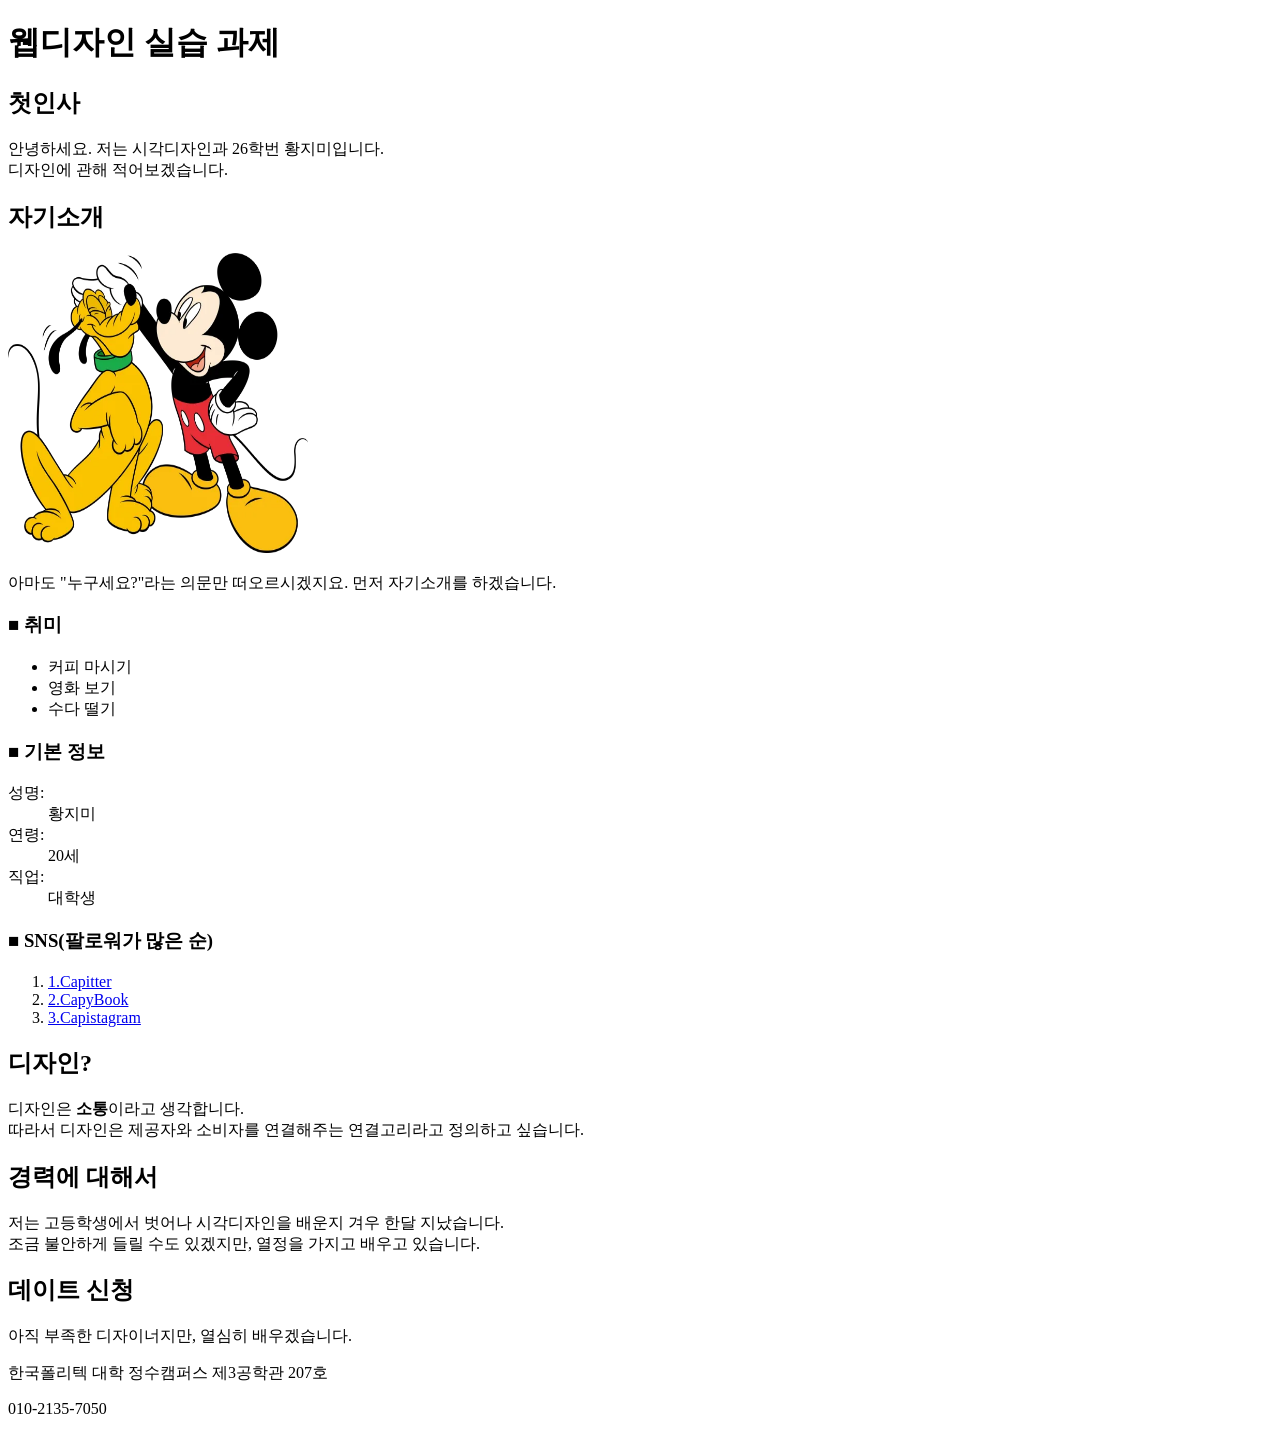
==== index.html @ 14c131b5 "d" ====
<!DOCTYPE html>
<head>
<title>황지미</title>
</head>
<body>
    <h1>웹디자인 실습 과제</h1>
    <h2>
        첫인사

    </h2>
    <p>
        
        안녕하세요. 저는 시각디자인과 26학번 황지미입니다. <br>
        디자인에 관해 적어보겠습니다.
    </p>
        <h2>자기소개</h2>

        <img src="images/micky.webp" width="300" height="300" alt="미키마우스">

    <p>아마도 "누구세요?"라는 의문만 떠오르시겠지요. 먼저 자기소개를 하겠습니다.</p>
    <h3>■ 취미</h3>
        <ul>
            <li>커피 마시기</li>
            <li>영화 보기</li>
            <li>수다 떨기
        </ul>

    <h3>■ 기본 정보 </h3>
        <dl>
            <dt>성명:</dt><dd>황지미</dd>
            <dt>연령:</dt><dd> 20세</dd>
            <dt>직업:</dt><dd> 대학생</dd>

        </dl>

    <h3>■ SNS(팔로워가 많은 순)</h3>
            <ol>
                <li>
                    <a href="https://www.naver.com/" target="_blank">

                        1.Capitter</li>
                    </a>
            <li><a href="#">2.CapyBook</a></li>
            <li><a href="#">3.Capistagram</a></li>
            </ol>

    <h2>디자인?</h2>
    <p> 디자인은 <b>소통</b>이라고 생각합니다. <br>
        따라서 디자인은 제공자와 소비자를 연결해주는 연결고리라고 정의하고 싶습니다.

    </p>
    <h2>경력에 대해서</h2>
        <p>
            저는 고등학생에서 벗어나 시각디자인을 배운지 겨우 한달 지났습니다. <br>
            조금 불안하게 들릴 수도 있겠지만, 열정을 가지고 배우고 있습니다.
        


    <h2>데이트 신청</h2>
        <p>아직 부족한 디자이너지만, 열심히 배우겠습니다.</p>
        <p>한국폴리텍 대학 정수캠퍼스 제3공학관 207호</p>
        <p> 010-2135-7050</p>

</body>
</html>
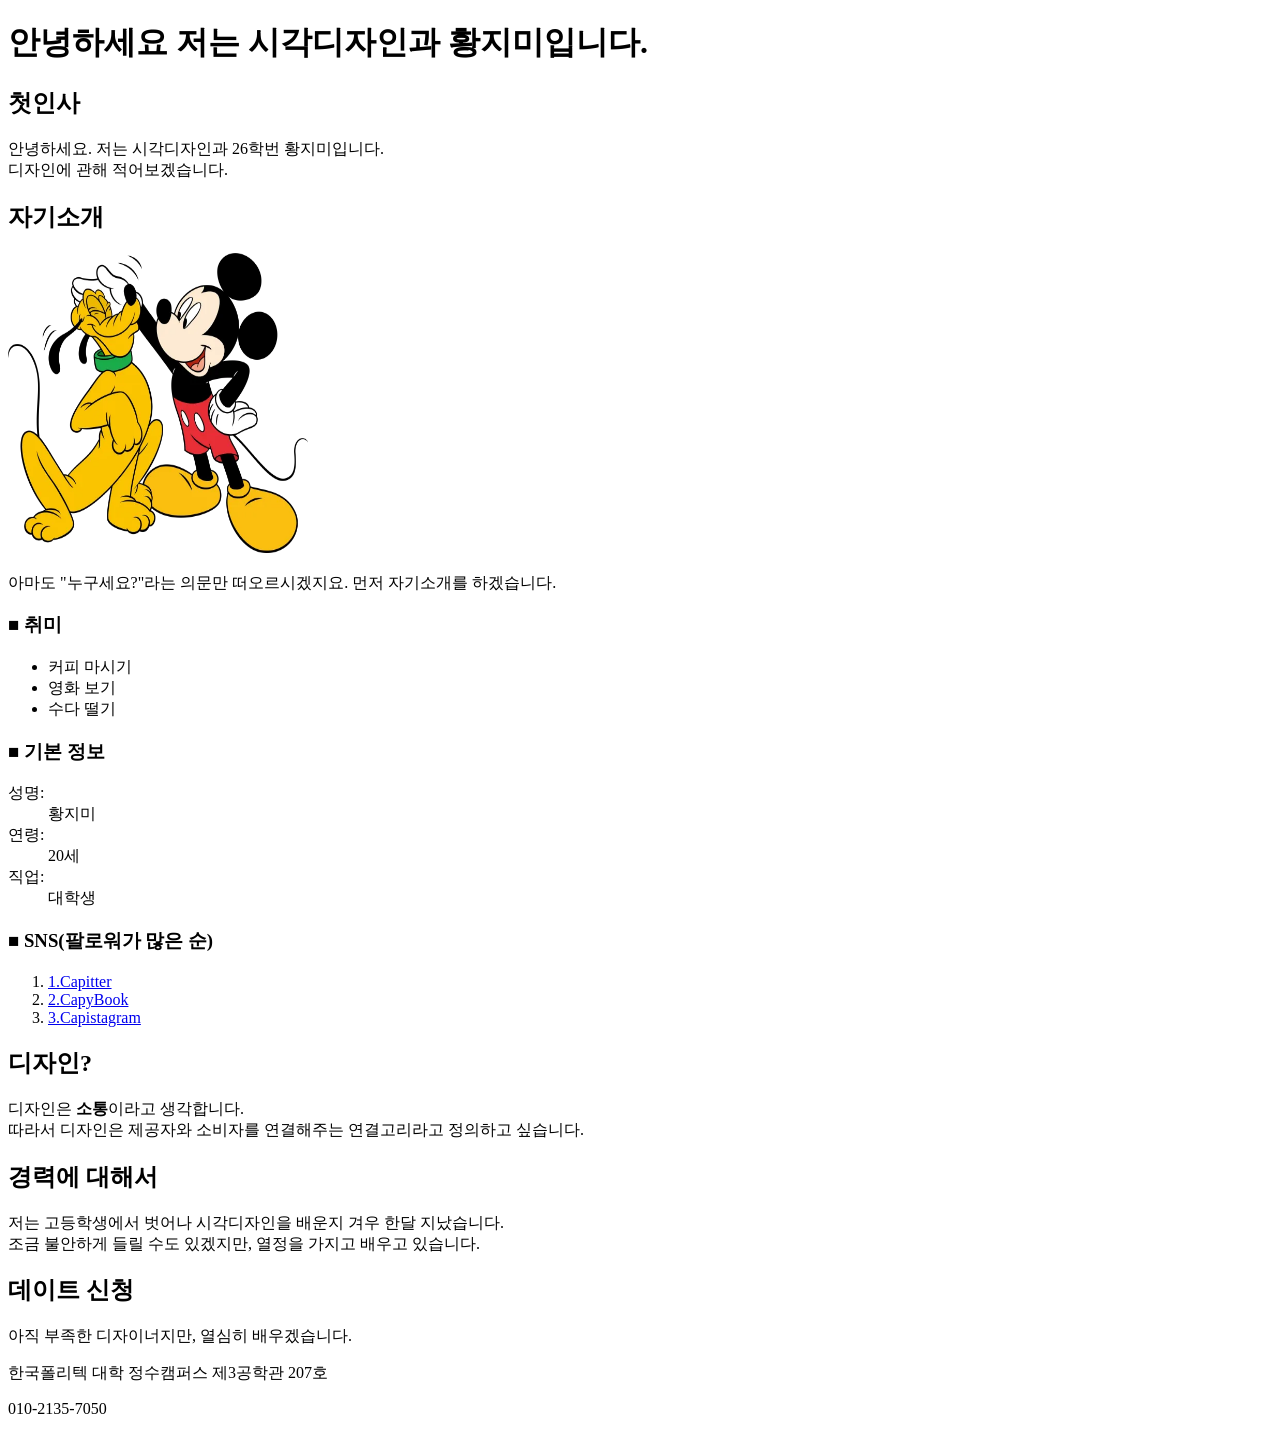
==== commit e36f1820: "DEDE" ====
--- a/index.html
+++ b/index.html
@@ -3,7 +3,7 @@
 <title>황지미</title>
 </head>
 <body>
-    <h1>웹디자인 실습 과제</h1>
+    <h1>안녕하세요 저는 시각디자인과 황지미입니다.</h1>
     <h2>
         첫인사
 
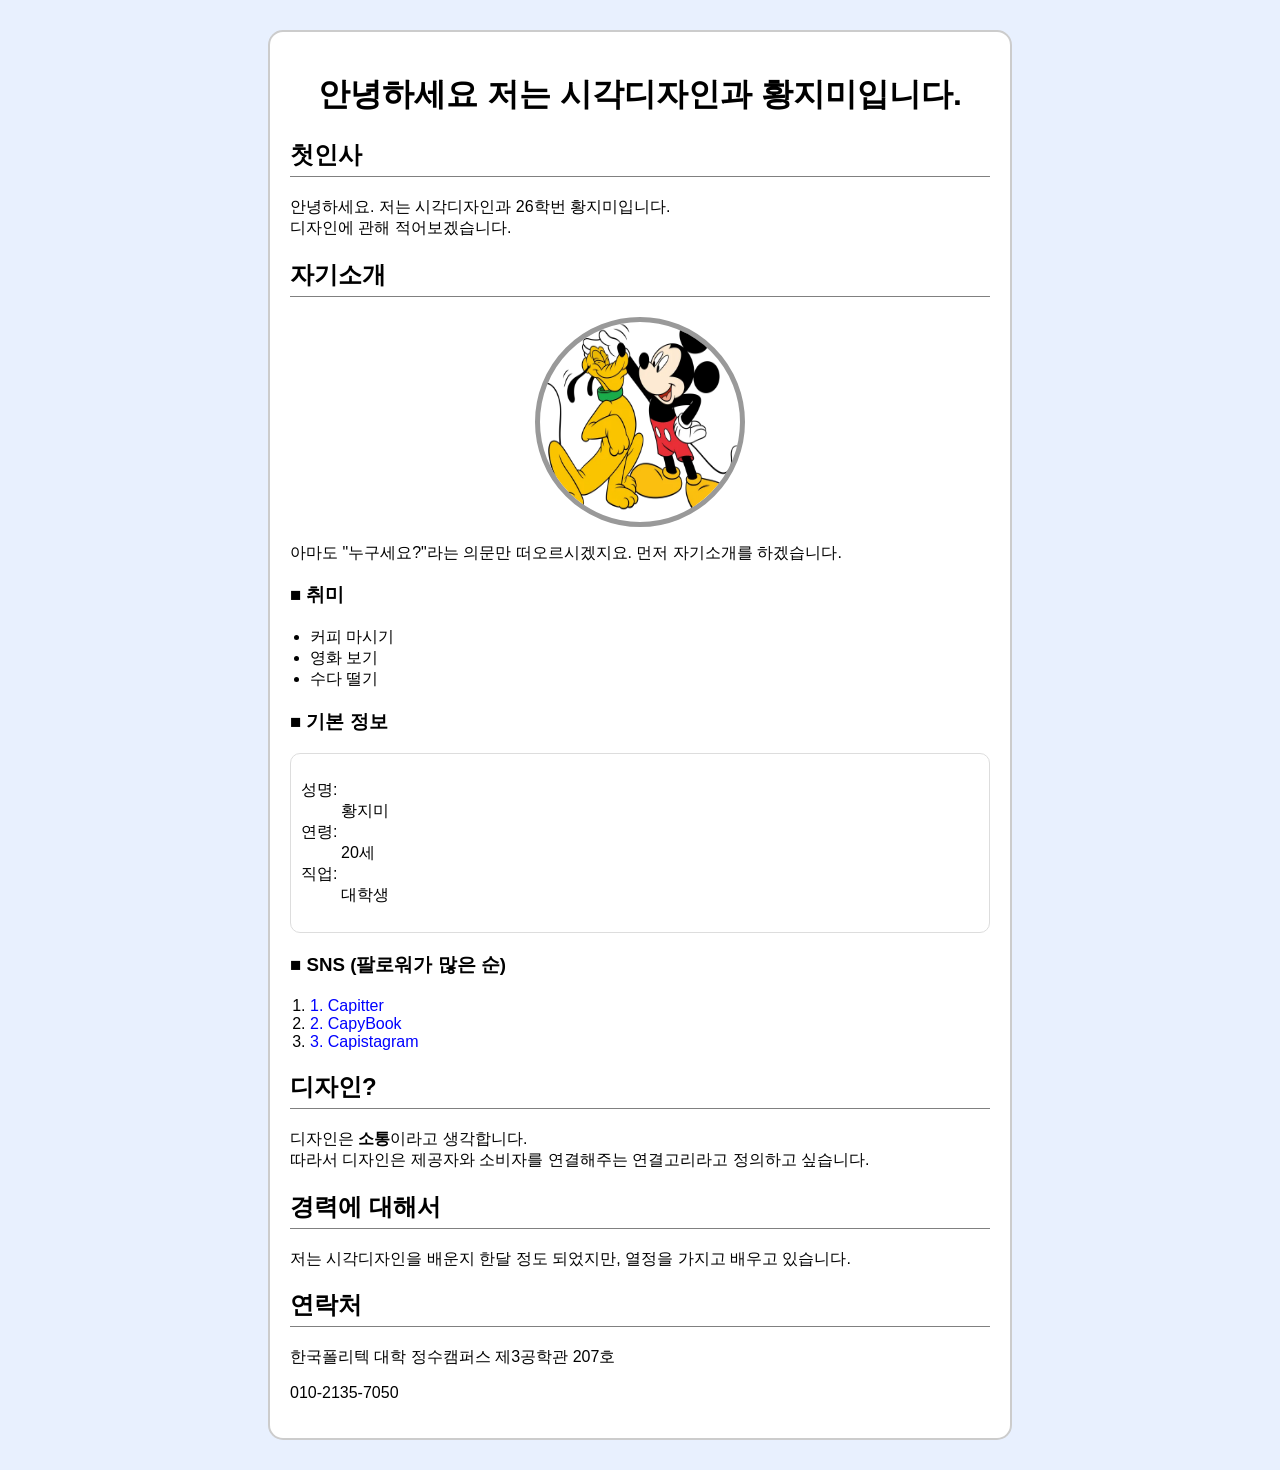
==== commit 5318755f: "Update index.html" ====
--- a/index.html
+++ b/index.html
@@ -1,65 +1,120 @@
 <!DOCTYPE html>
+<html lang="ko">
 <head>
+<meta charset="UTF-8">
 <title>황지미</title>
+
+<style>
+    body {
+        font-family: Arial, sans-serif;
+        background-color: #e8f0fe;
+    }
+
+    .box {
+        width: 700px;
+        margin: 30px auto;
+        padding: 20px;
+        background-color: white;
+        border: 2px solid #ccc;
+        border-radius: 15px;
+    }
+
+    h1 {
+        text-align: center;
+    }
+
+    h2 {
+        border-bottom: 1px solid gray;
+        padding-bottom: 5px;
+    }
+
+    img {
+        display: block;
+        margin: 10px auto;
+        border-radius: 50%;
+        border: 5px solid #999; 
+    }
+
+    ul, ol {
+        padding-left: 20px;
+    }
+
+    a {
+        color: blue;
+        text-decoration: none;
+    }
+
+    a:hover {
+        text-decoration: underline;
+    }
+
+    .info {
+        border: 1px solid #ddd;
+        padding: 10px;
+        border-radius: 10px;
+    }
+
+</style>
+
 </head>
+
 <body>
+
+<div class="box">
+
     <h1>안녕하세요 저는 시각디자인과 황지미입니다.</h1>
-    <h2>
-        첫인사
 
-    </h2>
+    <h2>첫인사</h2>
     <p>
-        
         안녕하세요. 저는 시각디자인과 26학번 황지미입니다. <br>
         디자인에 관해 적어보겠습니다.
     </p>
-        <h2>자기소개</h2>
 
-        <img src="images/micky.webp" width="300" height="300" alt="미키마우스">
+    <h2>자기소개</h2>
+
+    <img src="images/micky.webp" width="200" height="200" alt="미키마우스">
 
     <p>아마도 "누구세요?"라는 의문만 떠오르시겠지요. 먼저 자기소개를 하겠습니다.</p>
+
     <h3>■ 취미</h3>
-        <ul>
-            <li>커피 마시기</li>
-            <li>영화 보기</li>
-            <li>수다 떨기
-        </ul>
+    <ul>
+        <li>커피 마시기</li>
+        <li>영화 보기</li>
+        <li>수다 떨기</li>
+    </ul>
 
-    <h3>■ 기본 정보 </h3>
+    <h3>■ 기본 정보</h3>
+    <div class="info">
         <dl>
             <dt>성명:</dt><dd>황지미</dd>
-            <dt>연령:</dt><dd> 20세</dd>
-            <dt>직업:</dt><dd> 대학생</dd>
+            <dt>연령:</dt><dd>20세</dd>
+            <dt>직업:</dt><dd>대학생</dd>
+        </dl>
+    </div>
 
-        </dl>
-
-    <h3>■ SNS(팔로워가 많은 순)</h3>
-            <ol>
-                <li>
-                    <a href="https://www.naver.com/" target="_blank">
-
-                        1.Capitter</li>
-                    </a>
-            <li><a href="#">2.CapyBook</a></li>
-            <li><a href="#">3.Capistagram</a></li>
-            </ol>
+    <h3>■ SNS (팔로워가 많은 순)</h3>
+    <ol>
+        <li><a href="https://www.naver.com/" target="_blank">1. Capitter</a></li>
+        <li><a href="#">2. CapyBook</a></li>
+        <li><a href="#">3. Capistagram</a></li>
+    </ol>
 
     <h2>디자인?</h2>
-    <p> 디자인은 <b>소통</b>이라고 생각합니다. <br>
+    <p>
+        디자인은 <b>소통</b>이라고 생각합니다. <br>
         따라서 디자인은 제공자와 소비자를 연결해주는 연결고리라고 정의하고 싶습니다.
+    </p>
 
+    <h2>경력에 대해서</h2>
+    <p>
+        저는 시각디자인을 배운지 한달 정도 되었지만, 열정을 가지고 배우고 있습니다.
     </p>
-    <h2>경력에 대해서</h2>
-        <p>
-            저는 고등학생에서 벗어나 시각디자인을 배운지 겨우 한달 지났습니다. <br>
-            조금 불안하게 들릴 수도 있겠지만, 열정을 가지고 배우고 있습니다.
-        
 
+    <h2>연락처</h2>
+    <p>한국폴리텍 대학 정수캠퍼스 제3공학관 207호</p>
+    <p>010-2135-7050</p>
 
-    <h2>데이트 신청</h2>
-        <p>아직 부족한 디자이너지만, 열심히 배우겠습니다.</p>
-        <p>한국폴리텍 대학 정수캠퍼스 제3공학관 207호</p>
-        <p> 010-2135-7050</p>
+</div>
 
 </body>
 </html>
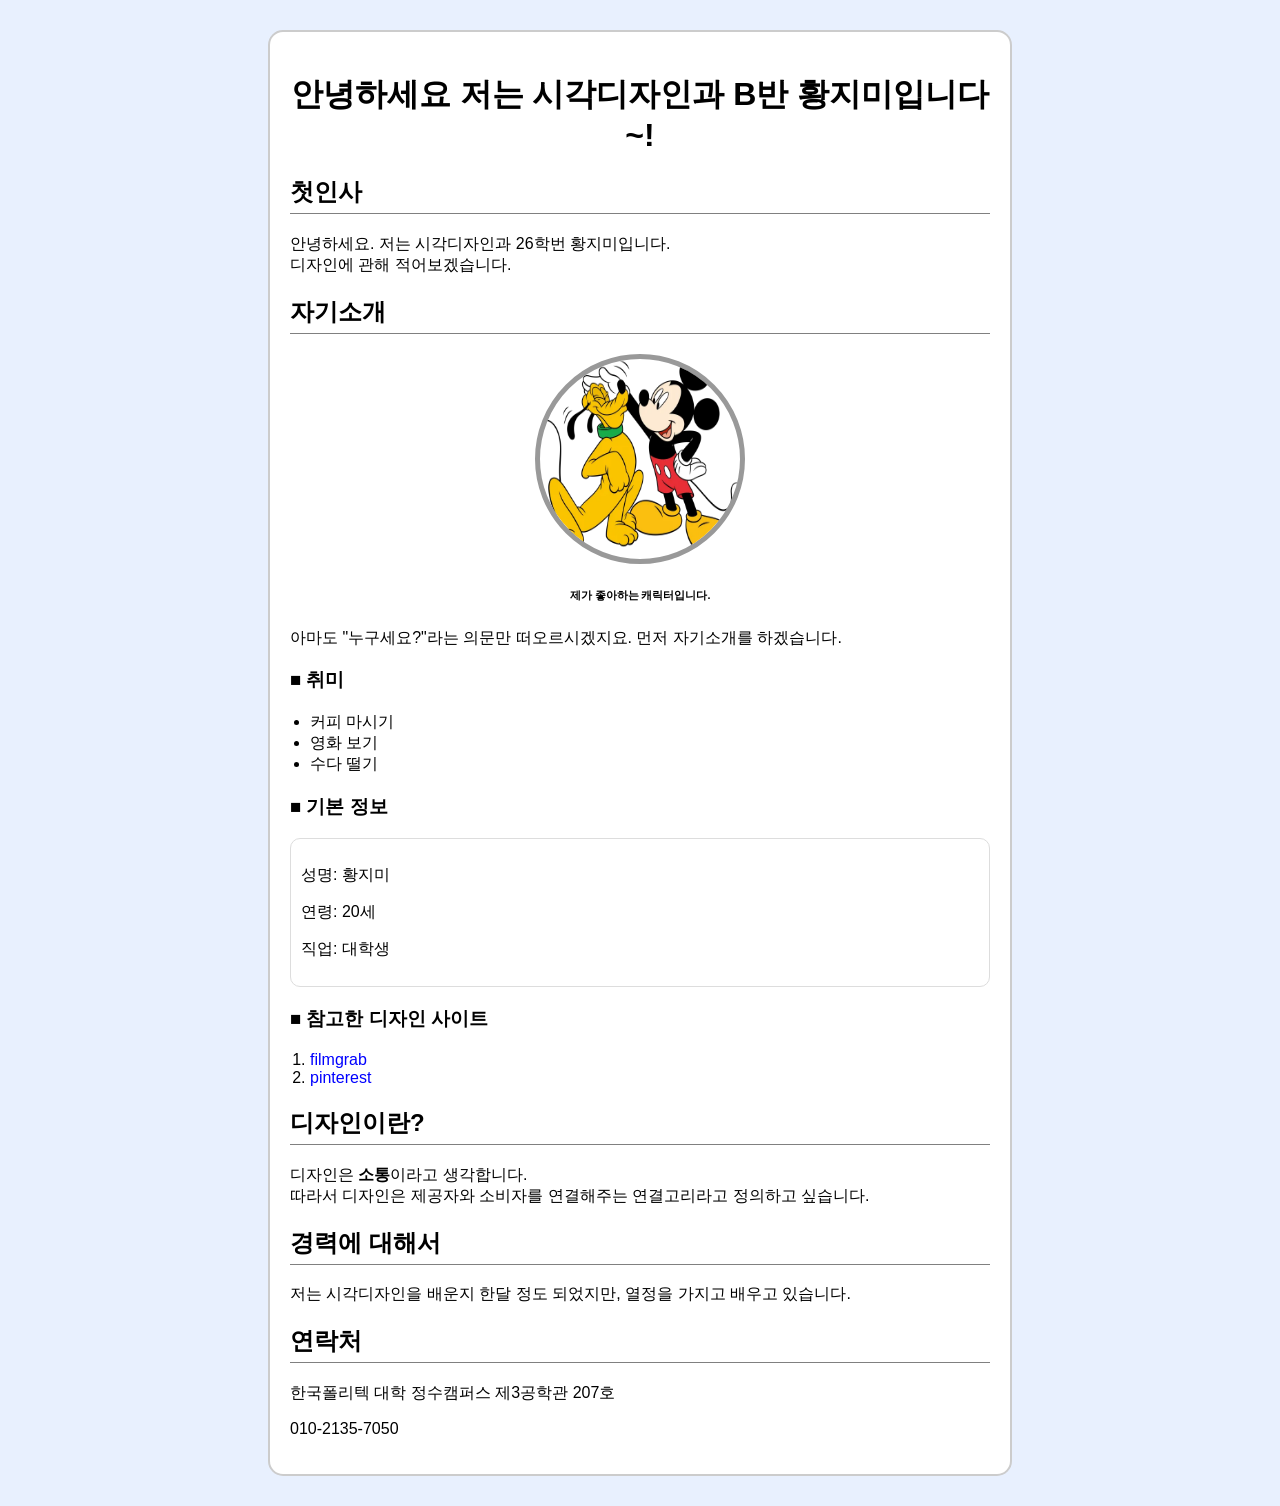
==== commit c4809013: "최종수정" ====
--- a/index.html
+++ b/index.html
@@ -1,5 +1,4 @@
 <!DOCTYPE html>
-<html lang="ko">
 <head>
 <meta charset="UTF-8">
 <title>황지미</title>
@@ -62,7 +61,7 @@
 
 <div class="box">
 
-    <h1>안녕하세요 저는 시각디자인과 황지미입니다.</h1>
+    <h1>안녕하세요 저는 시각디자인과 B반 황지미입니다~!</h1>
 
     <h2>첫인사</h2>
     <p>
@@ -73,7 +72,7 @@
     <h2>자기소개</h2>
 
     <img src="images/micky.webp" width="200" height="200" alt="미키마우스">
-
+    <h6 style="text-align: center;">제가 좋아하는 캐릭터입니다.</h6>
     <p>아마도 "누구세요?"라는 의문만 떠오르시겠지요. 먼저 자기소개를 하겠습니다.</p>
 
     <h3>■ 취미</h3>
@@ -86,20 +85,19 @@
     <h3>■ 기본 정보</h3>
     <div class="info">
         <dl>
-            <dt>성명:</dt><dd>황지미</dd>
-            <dt>연령:</dt><dd>20세</dd>
-            <dt>직업:</dt><dd>대학생</dd>
+            <p>성명: 황지미</p>
+            <p>연령: 20세</p>
+            <p>직업: 대학생</p>
         </dl>
     </div>
 
-    <h3>■ SNS (팔로워가 많은 순)</h3>
+    <h3>■ 참고한 디자인 사이트</h3>
     <ol>
-        <li><a href="https://www.naver.com/" target="_blank">1. Capitter</a></li>
-        <li><a href="#">2. CapyBook</a></li>
-        <li><a href="#">3. Capistagram</a></li>
+        <li><a href="https://film-grab.com/" target="_blank">filmgrab</a></li>
+        <li><a href="https://kr.pinterest.com/" target="_blank">pinterest</a></li>
     </ol>
 
-    <h2>디자인?</h2>
+    <h2>디자인이란?</h2>
     <p>
         디자인은 <b>소통</b>이라고 생각합니다. <br>
         따라서 디자인은 제공자와 소비자를 연결해주는 연결고리라고 정의하고 싶습니다.
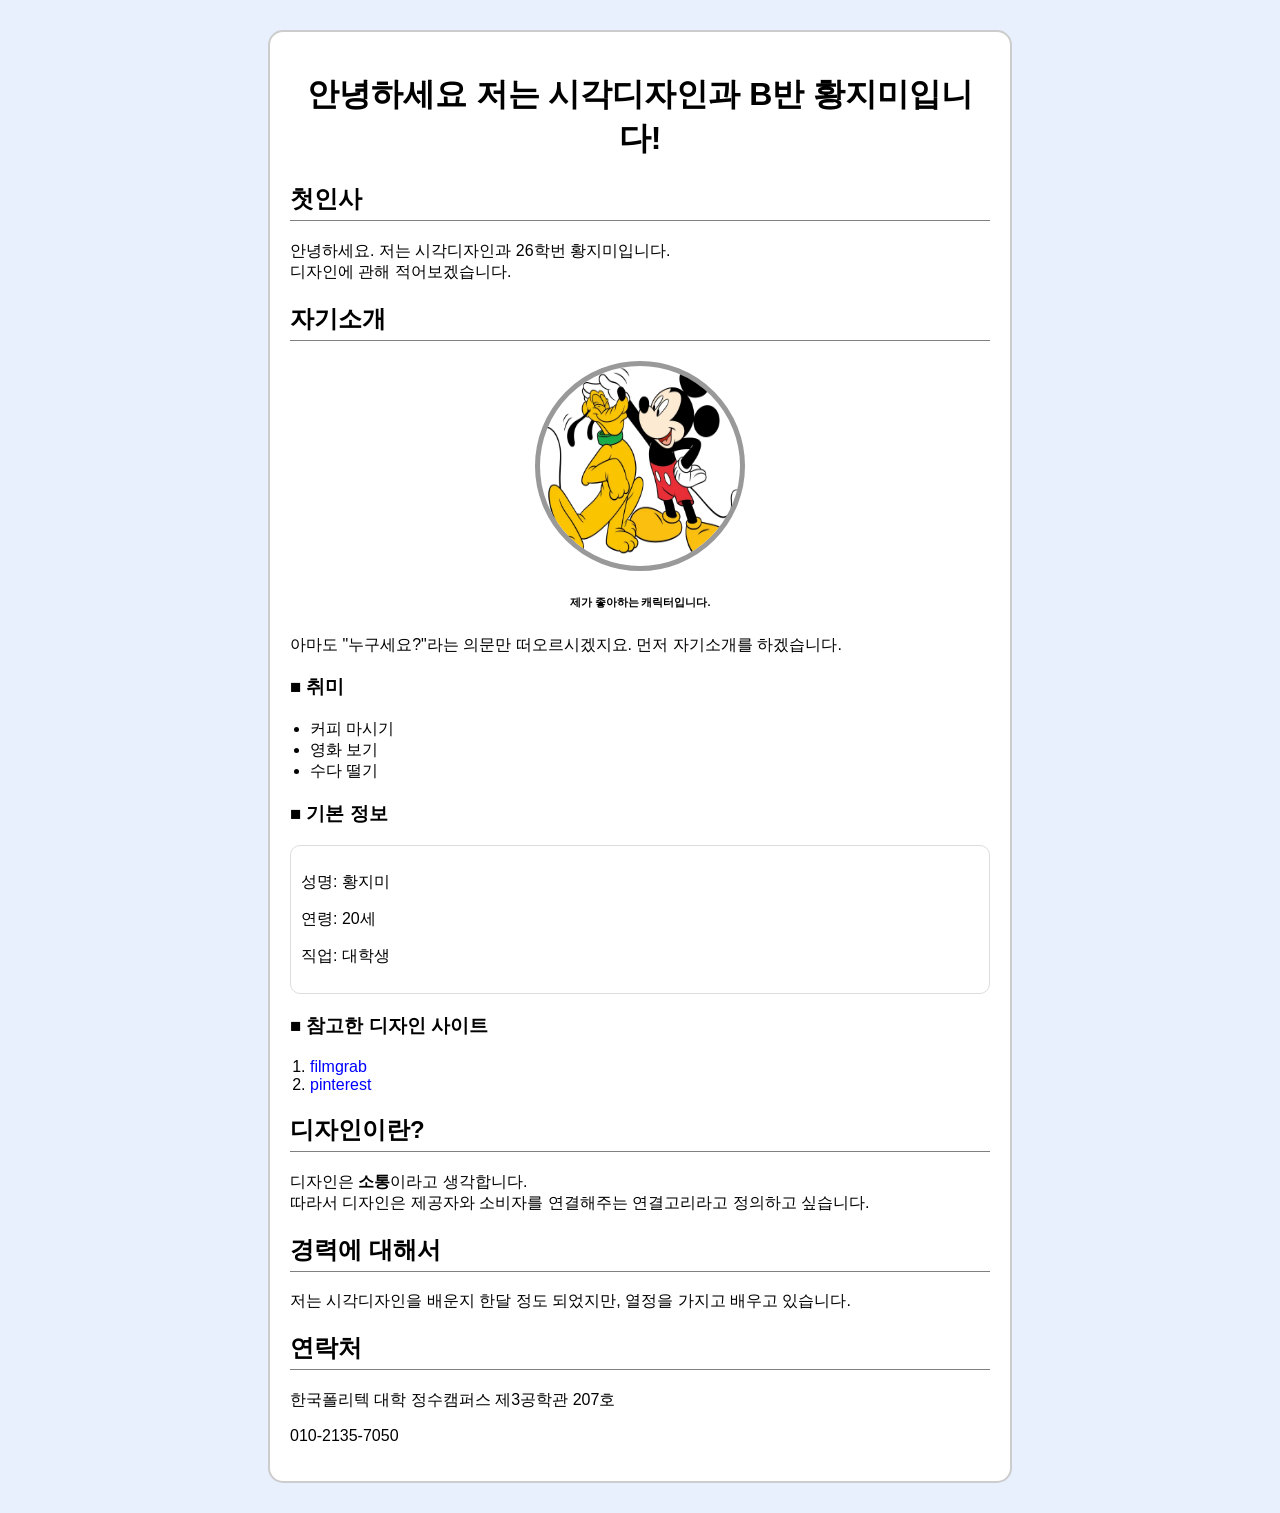
==== commit 5e811539: "Update index.html" ====
--- a/index.html
+++ b/index.html
@@ -61,7 +61,7 @@
 
 <div class="box">
 
-    <h1>안녕하세요 저는 시각디자인과 B반 황지미입니다~!</h1>
+    <h1>안녕하세요 저는 시각디자인과 B반 황지미입니다!</h1>
 
     <h2>첫인사</h2>
     <p>
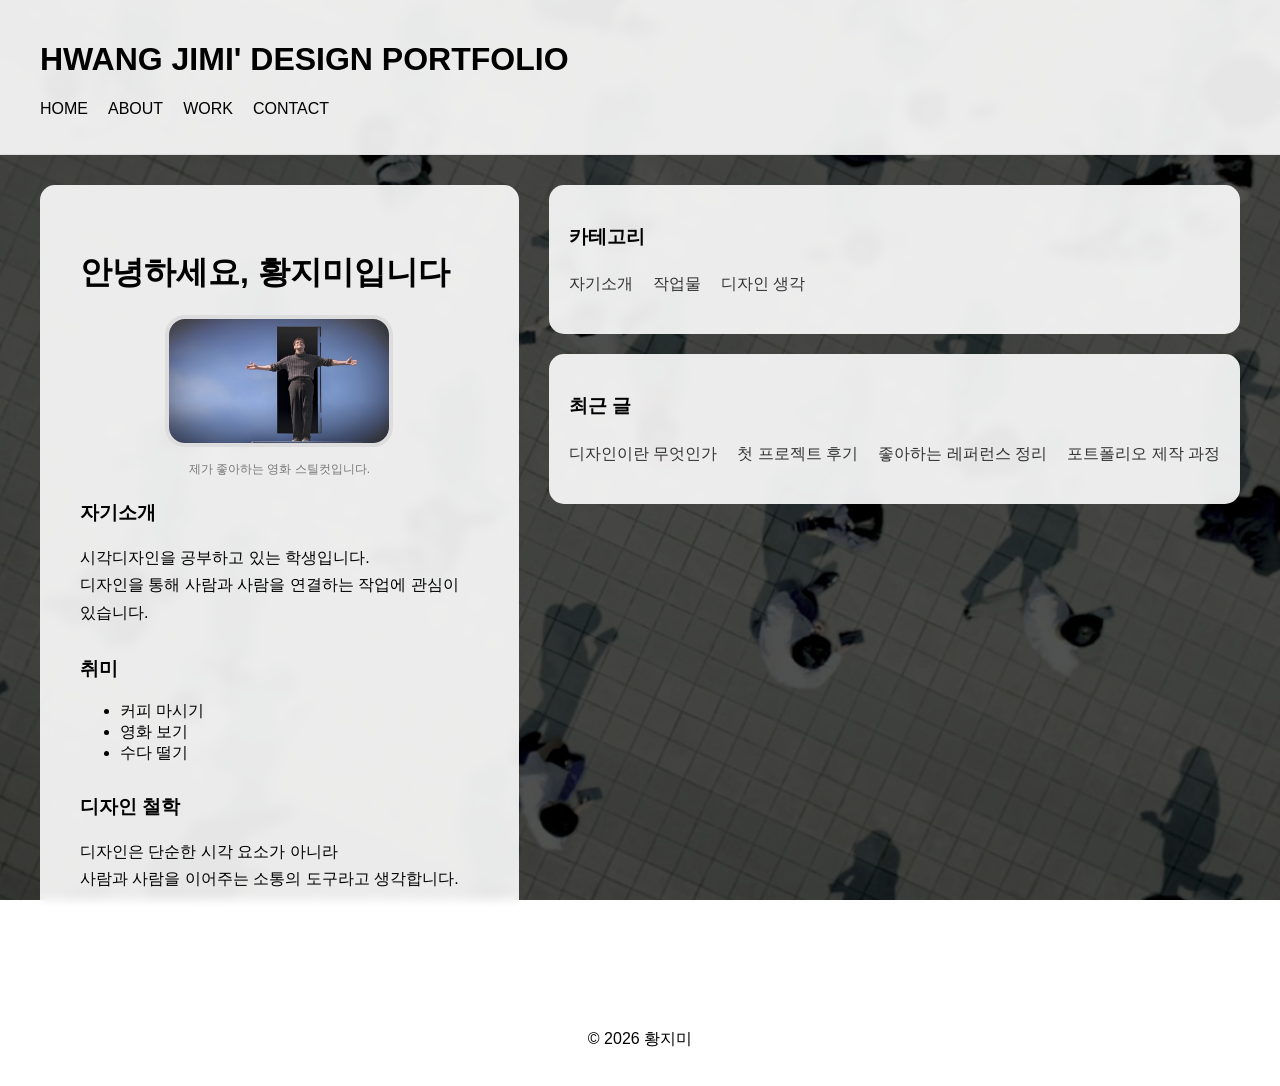
==== commit 8c35aca5: "0425수정" ====
--- a/index.html
+++ b/index.html
@@ -1,118 +1,240 @@
 <!DOCTYPE html>
+<html lang="ko">
 <head>
 <meta charset="UTF-8">
-<title>황지미</title>
+<title>황지미 포트폴리오</title>
 
 <style>
-    body {
-        font-family: Arial, sans-serif;
-        background-color: #e8f0fe;
-    }
-
-    .box {
-        width: 700px;
-        margin: 30px auto;
-        padding: 20px;
-        background-color: white;
-        border: 2px solid #ccc;
-        border-radius: 15px;
-    }
-
-    h1 {
-        text-align: center;
-    }
-
-    h2 {
-        border-bottom: 1px solid gray;
-        padding-bottom: 5px;
-    }
-
-    img {
-        display: block;
-        margin: 10px auto;
-        border-radius: 50%;
-        border: 5px solid #999; 
-    }
-
-    ul, ol {
-        padding-left: 20px;
-    }
-
-    a {
-        color: blue;
-        text-decoration: none;
-    }
-
-    a:hover {
-        text-decoration: underline;
-    }
-
-    .info {
-        border: 1px solid #ddd;
-        padding: 10px;
-        border-radius: 10px;
-    }
-
+body {
+    margin: 0;
+    font-family: Arial, sans-serif;
+}
+
+/* 배경 */
+.bg {
+    position: fixed;
+    width: 100%;
+    height: 100%;
+    background: url('../images/background.jpg') center/cover no-repeat;
+    z-index: -2;
+}
+
+.overlay {
+    position: fixed;
+    width: 100%;
+    height: 100%;
+    background: rgba(0,0,0,0.4);
+    z-index: -1;
+}
+
+/* 헤더 */
+header {
+    background: rgba(255,255,255,0.9);
+    backdrop-filter: blur(5px);
+    padding: 20px 0;
+    border-bottom: 1px solid #ddd;
+}
+
+.header-inner {
+    width: 1200px;
+    margin: 0 auto;
+}
+
+nav ul {
+    display: flex;
+    gap: 20px;
+    list-style: none;
+    padding: 0;
+}
+
+nav a {
+    text-decoration: none;
+    color: black;
+}
+
+/* 레이아웃 */
+.container {
+    display: flex;
+    width: 1200px;
+    margin: 30px auto;
+    gap: 30px;
+}
+
+/* 메인 */
+main {
+    flex: 4;
+    background: rgba(255,255,255,0.9);
+    backdrop-filter: blur(5px);
+    padding: 40px;
+    border-radius: 15px;
+}
+
+main h2 {
+    font-size: 32px;
+    margin-bottom: 10px;
+}
+
+main p {
+    line-height: 1.7;
+}
+
+section {
+    margin-bottom: 30px;
+}
+
+/* 사이드 */
+aside {
+    flex: 1;
+}
+
+aside nav {
+    background: rgba(255,255,255,0.9);
+    backdrop-filter: blur(5px);
+    padding: 20px;
+    margin-bottom: 20px;
+    border-radius: 15px;
+}
+
+aside ul {
+    list-style: none;
+    padding: 0;
+    margin: 0;
+}
+
+aside li {
+    margin-bottom: 12px;
+}
+
+aside a {
+    display: block;
+    white-space: nowrap;
+    overflow: hidden;
+    text-overflow: ellipsis;
+    padding: 6px 0;
+    color: #333;
+    text-decoration: none;
+}
+
+aside a::after {
+    content: "";
+    display: block;
+    width: 0;
+    height: 1px;
+    background: #4da3ff;
+    transition: 0.3s;
+}
+
+aside a:hover::after {
+    width: 100%;
+}
+
+/* 🔥 프로필 (라운드 사각형) */
+.profile {
+    display: block;
+    margin: 20px auto 10px;
+    width: 220px;
+    border-radius: 20px;   /* ← 핵심 */
+    border: 4px solid #ddd;
+}
+
+/* 🔥 캡션 */
+.caption {
+    text-align: center;
+    font-size: 12px;
+    color: #777;
+    margin-bottom: 20px;
+}
+
+/* footer */
+footer {
+    text-align: center;
+    padding: 20px;
+    background: rgba(255,255,255,0.9);
+    backdrop-filter: blur(5px);
+    margin-top: 30px;
+}
 </style>
-
 </head>
 
 <body>
 
-<div class="box">
-
-    <h1>안녕하세요 저는 시각디자인과 B반 황지미입니다!</h1>
-
-    <h2>첫인사</h2>
-    <p>
-        안녕하세요. 저는 시각디자인과 26학번 황지미입니다. <br>
-        디자인에 관해 적어보겠습니다.
-    </p>
-
-    <h2>자기소개</h2>
-
-    <img src="images/micky.webp" width="200" height="200" alt="미키마우스">
-    <h6 style="text-align: center;">제가 좋아하는 캐릭터입니다.</h6>
-    <p>아마도 "누구세요?"라는 의문만 떠오르시겠지요. 먼저 자기소개를 하겠습니다.</p>
-
-    <h3>■ 취미</h3>
-    <ul>
-        <li>커피 마시기</li>
-        <li>영화 보기</li>
-        <li>수다 떨기</li>
-    </ul>
-
-    <h3>■ 기본 정보</h3>
-    <div class="info">
-        <dl>
-            <p>성명: 황지미</p>
-            <p>연령: 20세</p>
-            <p>직업: 대학생</p>
-        </dl>
-    </div>
-
-    <h3>■ 참고한 디자인 사이트</h3>
-    <ol>
-        <li><a href="https://film-grab.com/" target="_blank">filmgrab</a></li>
-        <li><a href="https://kr.pinterest.com/" target="_blank">pinterest</a></li>
-    </ol>
-
-    <h2>디자인이란?</h2>
-    <p>
-        디자인은 <b>소통</b>이라고 생각합니다. <br>
-        따라서 디자인은 제공자와 소비자를 연결해주는 연결고리라고 정의하고 싶습니다.
-    </p>
-
-    <h2>경력에 대해서</h2>
-    <p>
-        저는 시각디자인을 배운지 한달 정도 되었지만, 열정을 가지고 배우고 있습니다.
-    </p>
-
-    <h2>연락처</h2>
-    <p>한국폴리텍 대학 정수캠퍼스 제3공학관 207호</p>
-    <p>010-2135-7050</p>
+<div class="bg"></div>
+<div class="overlay"></div>
+
+<header>
+  <div class="header-inner">
+    <h1>HWANG JIMI' DESIGN PORTFOLIO</h1>
+    <nav>
+        <ul>
+            <li><a href="#">HOME</a></li>
+            <li><a href="#">ABOUT</a></li>
+            <li><a href="#">WORK</a></li>
+            <li><a href="#">CONTACT</a></li>
+        </ul>
+    </nav>
+  </div>
+</header>
+
+<div class="container">
+
+<main>
+    <h2>안녕하세요, 황지미입니다</h2>
+
+    <img src="../images/slefintro.jpg" class="profile">
+    <p class="caption">제가 좋아하는 영화 스틸컷입니다.</p>
+
+    <section>
+        <h3>자기소개</h3>
+        <p>
+            시각디자인을 공부하고 있는 학생입니다.<br>
+            디자인을 통해 사람과 사람을 연결하는 작업에 관심이 있습니다.
+        </p>
+    </section>
+
+    <section>
+        <h3>취미</h3>
+        <ul>
+            <li>커피 마시기</li>
+            <li>영화 보기</li>
+            <li>수다 떨기</li>
+        </ul>
+    </section>
+
+    <section>
+        <h3>디자인 철학</h3>
+        <p>
+            디자인은 단순한 시각 요소가 아니라<br>
+            사람과 사람을 이어주는 소통의 도구라고 생각합니다.
+        </p>
+    </section>
+</main>
+
+<aside>
+    <nav>
+        <h3>카테고리</h3>
+        <ul>
+            <li><a href="#">자기소개</a></li>
+            <li><a href="#">작업물</a></li>
+            <li><a href="#">디자인 생각</a></li>
+        </ul>
+    </nav>
+
+    <nav>
+        <h3>최근 글</h3>
+        <ul>
+            <li><a href="#">디자인이란 무엇인가</a></li>
+            <li><a href="#">첫 프로젝트 후기</a></li>
+            <li><a href="#">좋아하는 레퍼런스 정리</a></li>
+            <li><a href="#">포트폴리오 제작 과정</a></li>
+        </ul>
+    </nav>
+</aside>
 
 </div>
+
+<footer>
+    <p>© 2026 황지미</p>
+</footer>
 
 </body>
 </html>
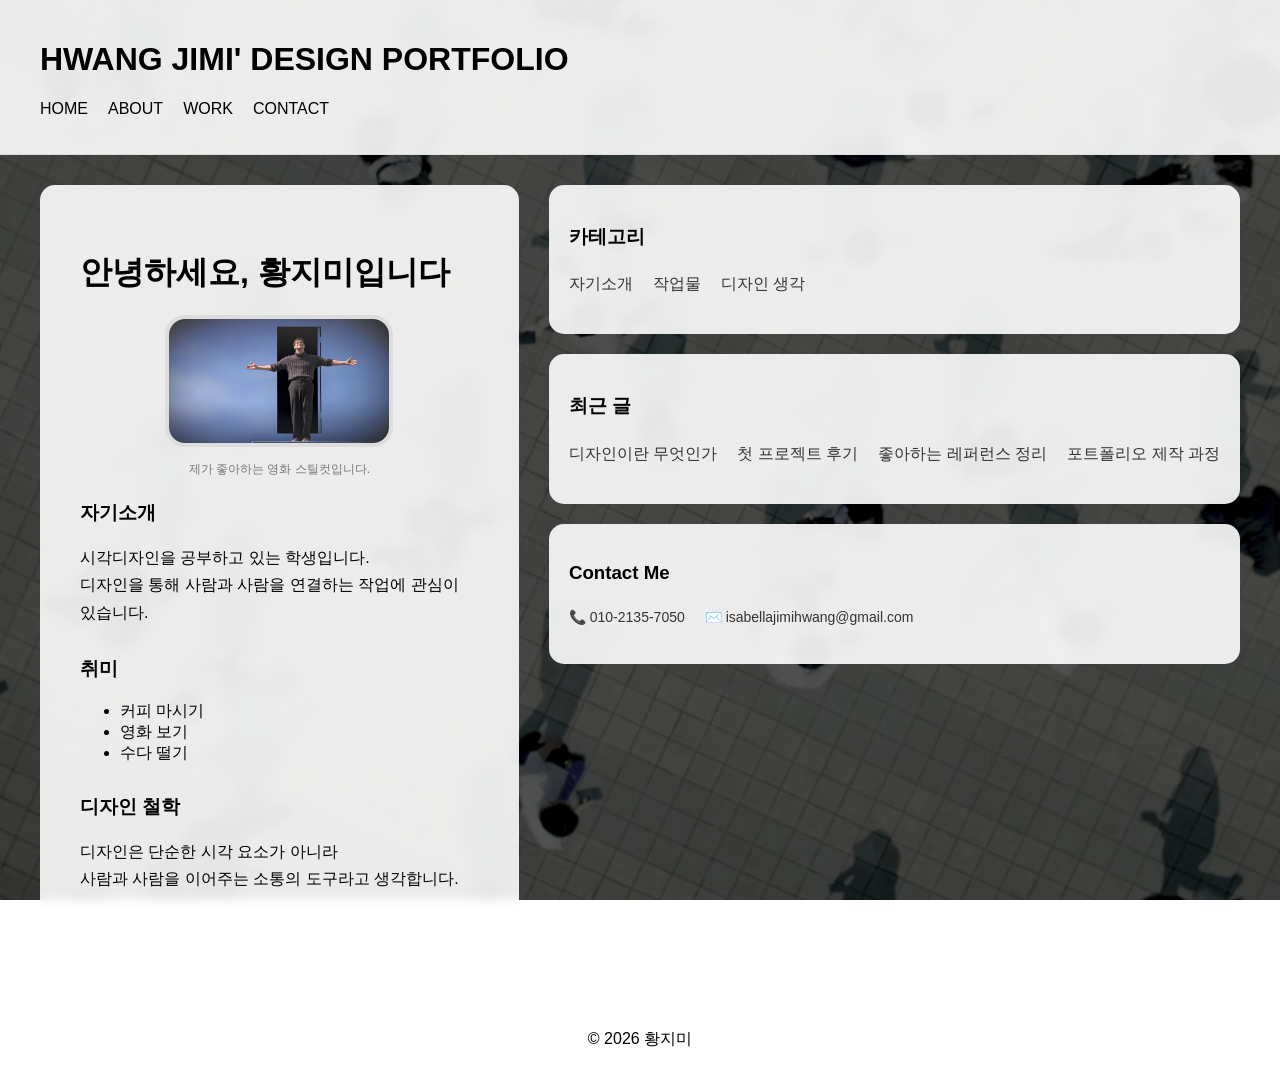
==== commit ee5321d1: "Update index.html" ====
--- a/index.html
+++ b/index.html
@@ -10,12 +10,11 @@
     font-family: Arial, sans-serif;
 }
 
-/* 배경 */
 .bg {
     position: fixed;
     width: 100%;
     height: 100%;
-    background: url('../images/background.jpg') center/cover no-repeat;
+    background: url('images/background.jpg') center/cover no-repeat;
     z-index: -2;
 }
 
@@ -27,7 +26,6 @@
     z-index: -1;
 }
 
-/* 헤더 */
 header {
     background: rgba(255,255,255,0.9);
     backdrop-filter: blur(5px);
@@ -52,7 +50,6 @@
     color: black;
 }
 
-/* 레이아웃 */
 .container {
     display: flex;
     width: 1200px;
@@ -60,7 +57,6 @@
     gap: 30px;
 }
 
-/* 메인 */
 main {
     flex: 4;
     background: rgba(255,255,255,0.9);
@@ -82,7 +78,6 @@
     margin-bottom: 30px;
 }
 
-/* 사이드 */
 aside {
     flex: 1;
 }
@@ -104,6 +99,7 @@
 aside li {
     margin-bottom: 12px;
 }
+
 
 aside a {
     display: block;
@@ -115,6 +111,7 @@
     text-decoration: none;
 }
 
+
 aside a::after {
     content: "";
     display: block;
@@ -128,16 +125,24 @@
     width: 100%;
 }
 
-/* 🔥 프로필 (라운드 사각형) */
+
+.contact li {
+    font-size: 14px;
+}
+
+.contact a {
+    color: #333;
+}
+
+
 .profile {
     display: block;
     margin: 20px auto 10px;
     width: 220px;
-    border-radius: 20px;   /* ← 핵심 */
+    border-radius: 20px;
     border: 4px solid #ddd;
 }
 
-/* 🔥 캡션 */
 .caption {
     text-align: center;
     font-size: 12px;
@@ -145,7 +150,6 @@
     margin-bottom: 20px;
 }
 
-/* footer */
 footer {
     text-align: center;
     padding: 20px;
@@ -162,7 +166,7 @@
 <div class="overlay"></div>
 
 <header>
-  <div class="header-inner">
+<div class="header-inner">
     <h1>HWANG JIMI' DESIGN PORTFOLIO</h1>
     <nav>
         <ul>
@@ -172,7 +176,7 @@
             <li><a href="#">CONTACT</a></li>
         </ul>
     </nav>
-  </div>
+</div>
 </header>
 
 <div class="container">
@@ -180,7 +184,7 @@
 <main>
     <h2>안녕하세요, 황지미입니다</h2>
 
-    <img src="../images/slefintro.jpg" class="profile">
+    <img src="images/slefintro.jpg" class="profile">
     <p class="caption">제가 좋아하는 영화 스틸컷입니다.</p>
 
     <section>
@@ -228,6 +232,15 @@
             <li><a href="#">포트폴리오 제작 과정</a></li>
         </ul>
     </nav>
+
+    <nav>
+        <h3>Contact Me</h3>
+        <ul class="contact">
+            <li><a href="tel:01021357050">📞 010-2135-7050</a></li>
+            <li><a href="mailto:isabellajimihwang@gmail.com">✉️ isabellajimihwang@gmail.com</a></li>
+        </ul>
+    </nav>
+
 </aside>
 
 </div>
